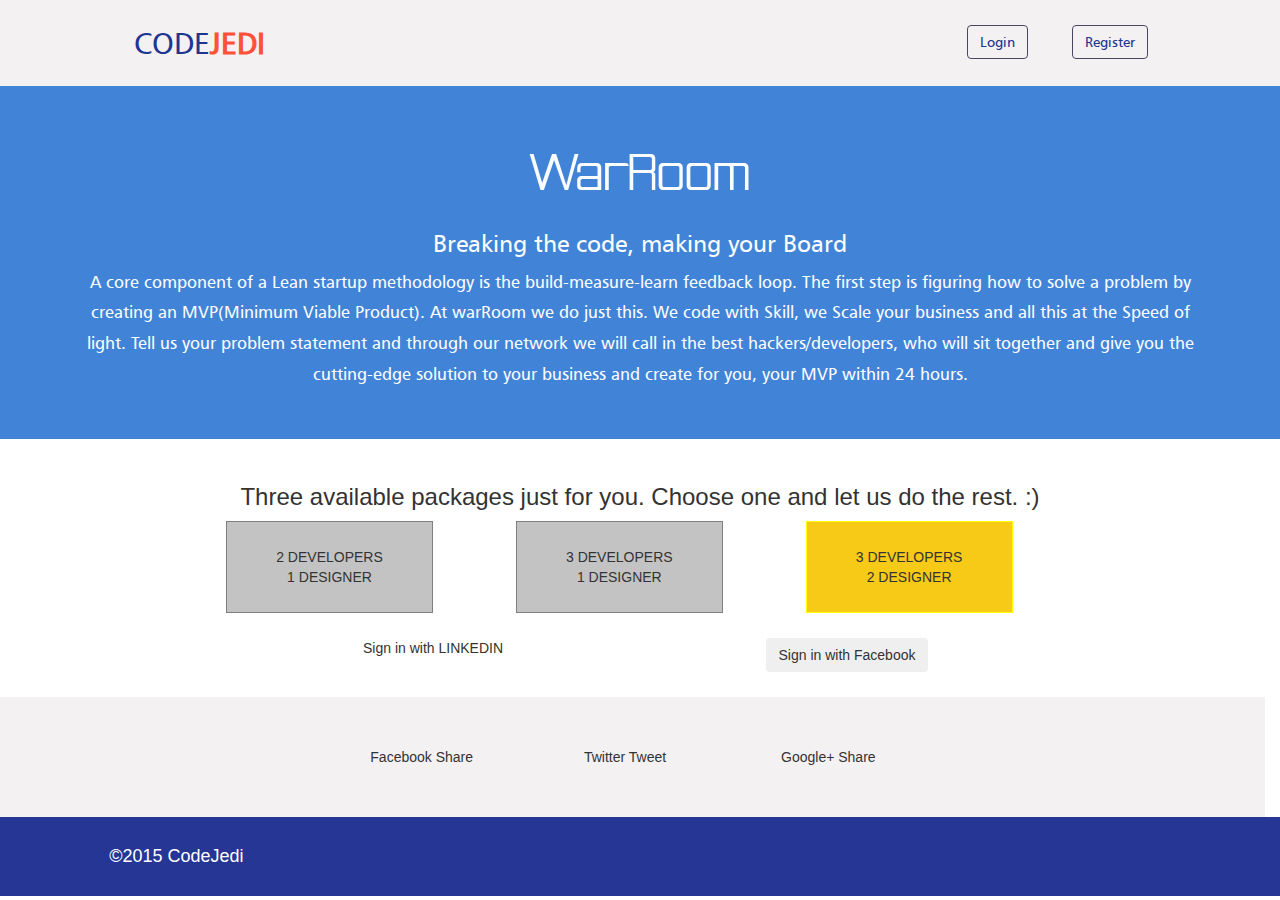
==== index.html @ aeb09615 "initial commit" ====
<!DOCTYPE html>
<html ng-app="WarRoom">
<head>
  <title>War Room</title>
  <link rel="stylesheet" href="css/bootstrap.css">
  <link rel="stylesheet" href="css/style.css">
</head>

<body>
  
  <div class="header navbar-fixed-top">
    <div class="container-fluid">
      <div class="col-md-2 col-md-offset-1 col-sm-2 col-sm-offset-1 col-xs-2 logo">
        <span class="logo-code">CODE</span><span class="logo-jedi">JEDI</span>
      </div>
      <div class="col-md-1 col-md-offset-6 col-sm-1 col-sm-offset-5 col-xs-2 col-xs-offset-6">
        <button class="btn btn-default loginButton">Login</button>
      </div>
      <div class="col-md-1 col-sm-1 col-xs-1">
     
        <button class="btn btn-default registerButton">Register</button>
         </div>
    </div>
  </div>
  
<div class="slider section1">
    <h1> WarRoom </h1>
    <div class="container slider-text">
      <h3>Breaking the code, making your Board
</h3>
      <p>
        A core component of a Lean startup methodology is the build-measure-learn feedback loop. The first step is figuring how to solve a problem by creating an MVP(Minimum Viable Product). At warRoom we do just this. We code with Skill, we Scale your business and all this at the Speed of light. Tell us your problem statement and through our network we will call in the best hackers/developers, who will sit together and give you the cutting-edge solution to your business and create for you, your MVP within 24 hours.
 
      </p>
    </div>
  </div>
  
  <div class="container section2">
    <h3>Three available packages just for you. Choose one and let us do the rest. :)</h3>
    <div class="col-md-10 col-md-offset-1">
      <div class="row ticket-row">
        <div class="col-md-3 col-sm-3 col-xs-3 ticket1"> 2 DEVELOPERS <br> 1 DESIGNER</div>
        <div class="col-md-3 col-sm-3 col-xs-3 ticket2"> 3 DEVELOPERS <br> 1 DESIGNER</div>
        <div class="col-md-3 col-sm-3 col-xs-3 ticket3"> 3 DEVELOPERS <br> 2 DESIGNER</div>
      </div>
      
      <div class="row social-logins">
<!--        <div class="col-md-10 col-md-offset-1">-->
<!--          <div class="row">-->
<!--
            <div class="fb col-md-6 col-sm-6 col-xs-12">
              Sign in with FACEBOOK
            </div>
-->
            <button class="btn btn-facebook"> Sign in with Facebook</button>
            <div class="linkedin col-md-6 col-sm-6 col-xs-12">
              Sign in with LINKEDIN
            </div>
<!--          </div>-->
<!--        </div>-->
      </div>
    </div>
  </div>
  
  <div class="row social-share">
    <div class="col-md-6 col-md-offset-3">
      <div class="col-md-4 col-sm-4 col-xs-4">
        Facebook Share
      </div>
      <div class="col-md-4 col-sm-4 col-xs-4">
        Twitter Tweet
      </div>
      <div class="col-md-4 col-sm-4 col-xs-4">
        Google+ Share
      </div>
    </div>
    
  </div>
  
  <div class="row footer">
    <div class="col-md-10 col-md-offset-1">
      <h4>©2015 CodeJedi</h4>
    </div>
  
  </div>
  


  
</body>
</html>
---- css/style.css ----
@font-face {
    font-family: Humnst777-BT-Roman;
    src: url(../fonts/Humnst777-BT-Roman.ttf);
}

@font-face {
    font-family: Rational-Integer-Regular;
    src: url(../fonts/rational-integer-regular.ttf);
}

.header{
  position: fixed;
  z-index: 2;
  width: 100vw;
  background: #F3F1F2;
  font-family: Humnst777-BT-Roman;
  padding-top: 25px;
  padding-bottom: 25px;
}

.logo{
  float: left;
}

.logo-code{
  font: 300 29.78px Humnst777-BT-Roman;
  color: #1e3592;
}

.logo-jedi{
  font: 900 29.78px Humnst777-BT-Roman;
  color: #ff503a;
}

.loginButton{
  background: transparent;
  border: 1px solid #4A4763;
  color: #1e3592;
}

.registerButton{
  background: transparent;
  border: 1px solid #4A4763;
  color: #1e3592;
}

.loginButton:hover, .registerButton:hover{
  background-color: #ff503a;
  color: #fff;
}

.slider{
  height: auto;
  text-align: center;
  padding-top: 120px;
  background-color: #4183d7;
  padding-bottom: 40px;
  color: #fafdff;
}

.slider h1{
  font-family: Rational-Integer-Regular;
  font-size: 55px;
}

.slider-text{
  font-size: 17px;
  line-height: 1.8em;
  font-family: Humnst777-BT-Roman;
}

.section2{
  text-align: center;
  padding-top: 25px;
}

.ticket-row{
  width: 90%;
  margin: auto;
}

.ticket3{
  background-color: #F7CA18;
  text-align: center;
  border: 1px solid yellow;
  padding-top: 25px;
  padding-bottom: 25px;
}

.ticket1, .ticket2{
  background-color: rgb(195,195,195);
  text-align: center;
  border: 1px solid grey; 
  margin-right: 10%;
  padding-top: 25px;
  padding-bottom: 25px;
}

.social-logins{
  margin-top: 25px;
  margin-bottom: 25px;
  width: 90%;
  margin-left: auto;
  margin-right: auto;
}

.social-share{
  background-color: #F3F1F2;
  width: 100vw;
  padding-top: 50px;
  padding-bottom: 50px;
  text-align: center;
}

.footer{
  background-color: #253694;
  color: #fff;
  padding-top: 20px;
  padding-bottom: 20px;
}
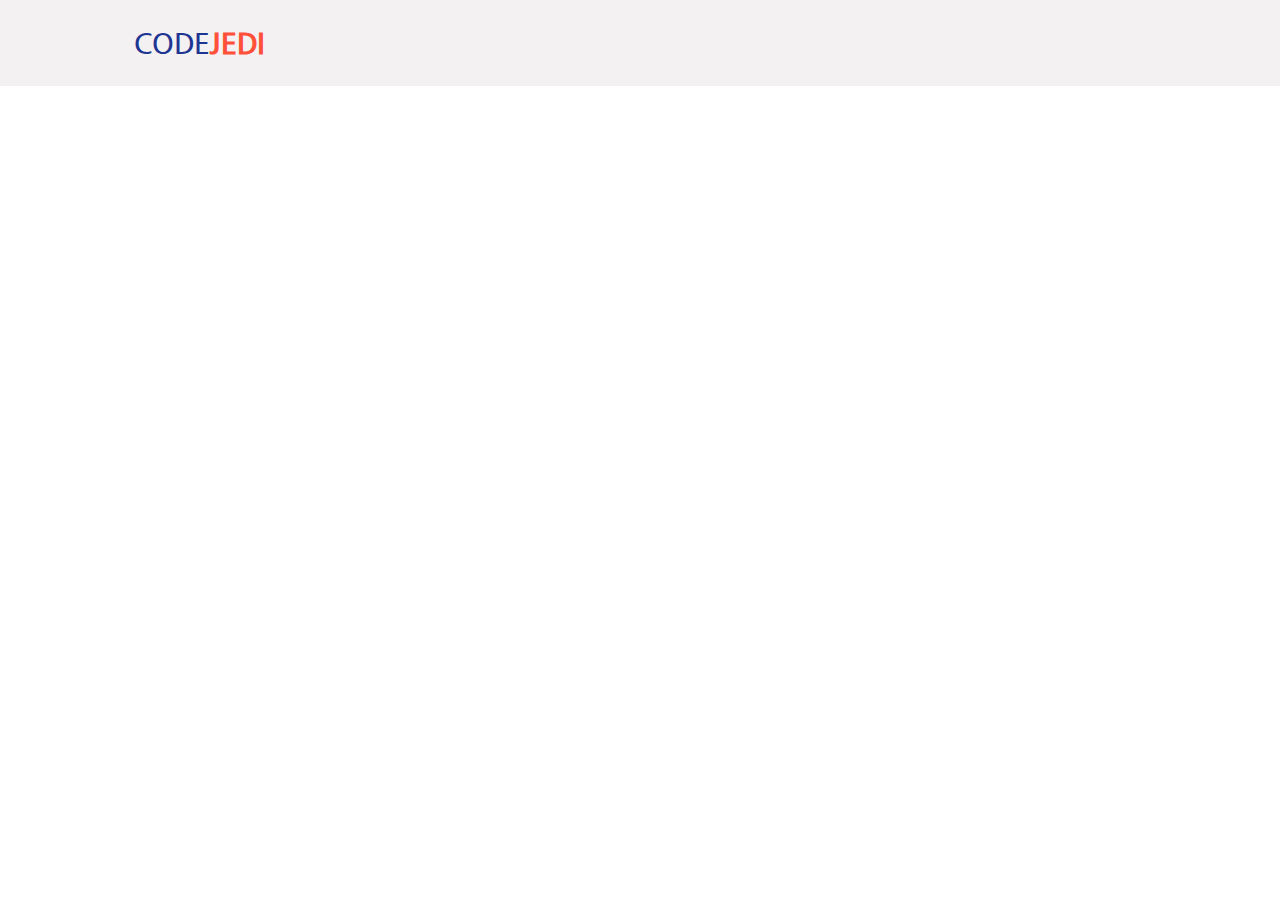
==== commit ec73b260: "ported to angular and add buttons" ====
--- a/index.html
+++ b/index.html
@@ -1,9 +1,13 @@
 <!DOCTYPE html>
-<html ng-app="WarRoom">
+<html ng-app="WarRoom" lang="en">
 <head>
+  
+  <meta charset="utf-8">
   <title>War Room</title>
-  <link rel="stylesheet" href="css/bootstrap.css">
-  <link rel="stylesheet" href="css/style.css">
+  <link rel="stylesheet" type="text/css" href="stylesheets/bootstrap.css">
+  <link rel="stylesheet" type="text/css" href="vendor/angular-material/angular-material.min.css">
+  <link rel="stylesheet" type="text/css" href="vendor/components-font-awesome/css/font-awesome.min.css">
+  <link rel="stylesheet" type="text/css" href="stylesheets/style.css">
 </head>
 
 <body>
@@ -13,69 +17,17 @@
       <div class="col-md-2 col-md-offset-1 col-sm-2 col-sm-offset-1 col-xs-2 logo">
         <span class="logo-code">CODE</span><span class="logo-jedi">JEDI</span>
       </div>
-      <div class="col-md-1 col-md-offset-6 col-sm-1 col-sm-offset-5 col-xs-2 col-xs-offset-6">
-        <button class="btn btn-default loginButton">Login</button>
+      <div class="col-md-1 col-md-offset-6 col-sm-1 col-sm-offset-5 col-xs-2 col-xs-offset-6 custom-remove-padding">
+        <md-button class="loginButton">Login</md-button>
       </div>
-      <div class="col-md-1 col-sm-1 col-xs-1">
+      <div class="col-md-1 col-sm-1 col-xs-1 custom-remove-padding">
      
-        <button class="btn btn-default registerButton">Register</button>
+        <md-button class="registerButton">Register</md-button>
          </div>
     </div>
   </div>
-  
-<div class="slider section1">
-    <h1> WarRoom </h1>
-    <div class="container slider-text">
-      <h3>Breaking the code, making your Board
-</h3>
-      <p>
-        A core component of a Lean startup methodology is the build-measure-learn feedback loop. The first step is figuring how to solve a problem by creating an MVP(Minimum Viable Product). At warRoom we do just this. We code with Skill, we Scale your business and all this at the Speed of light. Tell us your problem statement and through our network we will call in the best hackers/developers, who will sit together and give you the cutting-edge solution to your business and create for you, your MVP within 24 hours.
- 
-      </p>
-    </div>
-  </div>
-  
-  <div class="container section2">
-    <h3>Three available packages just for you. Choose one and let us do the rest. :)</h3>
-    <div class="col-md-10 col-md-offset-1">
-      <div class="row ticket-row">
-        <div class="col-md-3 col-sm-3 col-xs-3 ticket1"> 2 DEVELOPERS <br> 1 DESIGNER</div>
-        <div class="col-md-3 col-sm-3 col-xs-3 ticket2"> 3 DEVELOPERS <br> 1 DESIGNER</div>
-        <div class="col-md-3 col-sm-3 col-xs-3 ticket3"> 3 DEVELOPERS <br> 2 DESIGNER</div>
-      </div>
-      
-      <div class="row social-logins">
-<!--        <div class="col-md-10 col-md-offset-1">-->
-<!--          <div class="row">-->
-<!--
-            <div class="fb col-md-6 col-sm-6 col-xs-12">
-              Sign in with FACEBOOK
-            </div>
--->
-            <button class="btn btn-facebook"> Sign in with Facebook</button>
-            <div class="linkedin col-md-6 col-sm-6 col-xs-12">
-              Sign in with LINKEDIN
-            </div>
-<!--          </div>-->
-<!--        </div>-->
-      </div>
-    </div>
-  </div>
-  
-  <div class="row social-share">
-    <div class="col-md-6 col-md-offset-3">
-      <div class="col-md-4 col-sm-4 col-xs-4">
-        Facebook Share
-      </div>
-      <div class="col-md-4 col-sm-4 col-xs-4">
-        Twitter Tweet
-      </div>
-      <div class="col-md-4 col-sm-4 col-xs-4">
-        Google+ Share
-      </div>
-    </div>
-    
-  </div>
+
+  <div ng-view class="{{pageClass}}"></div>
   
   <div class="row footer">
     <div class="col-md-10 col-md-offset-1">
@@ -84,7 +36,19 @@
   
   </div>
   
+  <script src="vendor/jquery/dist/jquery.js"></script>
+  <script src="vendor/jquery-ui/jquery-ui.js"></script>
+  <script src="vendor/angular/angular.js"></script>
 
+  <script src="vendor/angular-animate/angular-animate.js"></script>
+  <script src="vendor/angular-aria/angular-aria.js"></script>
+  <script src="vendor/angular-material/angular-material.js"></script>
+  <script src="vendor/angular-messages/angular-messages.js"></script>
+  <script src="vendor/angular-resource/angular-resource.js"></script>
+  <script src="vendor/angular-route/angular-route.js"></script>
+  <script src="vendor/angularjs-socialshare/dist/angular-socialshare.min.js"></script>
+  <script src="app.js"></script>
+  <script src="controllers/home.js"></script>
 
   
 </body>
--- a/stylesheets/style.css
+++ b/stylesheets/style.css
@@ -0,0 +1,236 @@
+@font-face {
+    font-family: Humnst777-BT-Roman;
+    src: url(../fonts/Humnst777-BT-Roman.ttf);
+}
+
+@font-face {
+    font-family: Rational-Integer-Regular;
+    src: url(../fonts/rational-integer-regular.ttf);
+}
+
+.header{
+  position: fixed;
+  z-index: 2;
+  width: 100vw;
+  background: #F3F1F2;
+  font-family: Humnst777-BT-Roman;
+  padding-top: 25px;
+  padding-bottom: 25px;
+}
+
+.logo{
+  float: left;
+}
+
+.logo-code{
+  font: 300 29.78px Humnst777-BT-Roman;
+  color: #1e3592;
+}
+
+.logo-jedi{
+  font: 900 29.78px Humnst777-BT-Roman;
+  color: #ff503a;
+}
+
+.loginButton{
+  background: transparent;
+  border: 1px solid #4A4763;
+  color: #2E4198;
+  width: 100px;
+  text-transform: capitalize;
+  font-size: 16px;
+  display: none;
+}
+
+.registerButton{
+  background: transparent;
+  border: 1px solid #4A4763;
+  color: #2E4198;
+   width: 120px;
+  text-transform: capitalize;
+  font-size: 16px;
+  display: none;
+}
+
+.loginButton:hover, .registerButton:hover{
+  background-color: #F54E34 !important;
+  color: #fff !important;
+  border-color: #ff503a !important;
+}
+
+.slider{
+  height: auto;
+  text-align: center;
+  padding-top: 120px;
+  background-color: #4183d7;
+  padding-bottom: 40px;
+  color: #fafdff;
+}
+
+.slider h1{
+  font-family: Rational-Integer-Regular;
+  font-size: 55px;
+}
+
+.slider-text{
+  font-size: 17px;
+  line-height: 1.8em;
+  font-family: Humnst777-BT-Roman;
+}
+
+.section2{
+  text-align: center;
+  padding-top: 25px;
+}
+
+.ticket-row{
+  width: 90%;
+  margin: auto;
+}
+
+/*
+#ticket3{
+  background-color: #F7CA18;
+  text-align: center;
+  border: 1px solid yellow;
+  padding-top: 25px;
+  padding-bottom: 25px;
+}
+*/
+
+.ticket{
+  background-color: rgb(195,195,195);
+  text-align: center;
+  border: 1px solid grey; 
+  margin-right: 12%;
+  padding-top: 25px;
+  padding-bottom: 25px;
+  cursor: pointer;
+}
+
+.ticket:hover{
+  border: 1px solid yellow;
+}
+
+#ticket3{
+  margin-right: 0px;
+}
+
+.selectedTicket{
+  background-color: #F7CA18;
+  text-align: center;
+  border: 1px solid yellow;
+  padding-top: 25px;
+  padding-bottom: 25px;
+}
+
+.social-logins{
+  margin-top: 50px;
+  margin-bottom: 50px;
+  width: 90%;
+  margin-left: auto;
+  margin-right: auto;
+}
+
+.home-signin-logo-facebook{
+  padding: 20px;
+  background: #536BDF;
+  font-size: 25px;
+  
+}
+
+.home-signin-logo-linkedin{
+  padding: 20px;
+  background: #308ACF;
+  font-size: 25px;
+}
+
+.home-signin-text-facebook{
+  padding: 0px 15px 0px 15px;
+}
+
+.home-signin-text-linkedin{
+  padding: 0px 15px 0px 15px;
+}
+
+.home-signin-button-facebook{
+ background: #465DD4 !important;
+  color: white !important;
+  text-transform: capitalize;
+  font-size: 20px;
+  padding-left: 0px;
+  height: 60px;
+}
+
+.home-signin-button-linkedin{
+  background: #2A7DBE !important;
+  color: white !important;
+  text-transform: capitalize;
+  font-size: 20px;
+  padding-left: 0px;
+  height: 60px;
+}
+
+.home-login-span{
+  padding: 30px;
+}
+
+.social-share{
+  background-color: #F3F1F2;
+  width: 100vw;
+  padding-top: 50px;
+  padding-bottom: 50px;
+  text-align: center;
+}
+
+.home-fb-share{
+  background: #465DD4 !important;
+  color: white !important;
+  text-transform: lowercase;
+  font-family: Humnst777-BT-Roman;
+  font-size: 18px;
+  padding: 5px 15px 5px 15px;
+}
+
+.home-twitter-share{
+  background: #45C2FF !important;
+  color: white !important;
+  text-transform: lowercase;
+  font-family: Humnst777-BT-Roman;
+  font-size: 18px;
+  padding: 5px 15px 5px 15px;
+}
+
+.home-gplus-share{
+  background: #C23925 !important;
+  color: white !important;
+  text-transform: lowercase;
+  font-family: Humnst777-BT-Roman;
+  font-size: 18px;
+  padding: 5px 15px 5px 15px;
+}
+
+.footer{
+  background-color: #253694;
+  color: #fff;
+  padding-top: 20px;
+  padding-bottom: 20px;
+}
+
+.footer h4{
+  font-family: Humnst777-BT-Roman;
+  font-size: 20px;
+}
+
+.custom-remove-padding{
+  padding: 0px !important;
+}
+
+@media screen and (max-width:998px){
+  .home-login-span{
+    padding: 0px;
+  }
+  .home-signin-button-facebook{
+    margin-bottom: 10px;
+  }
+}